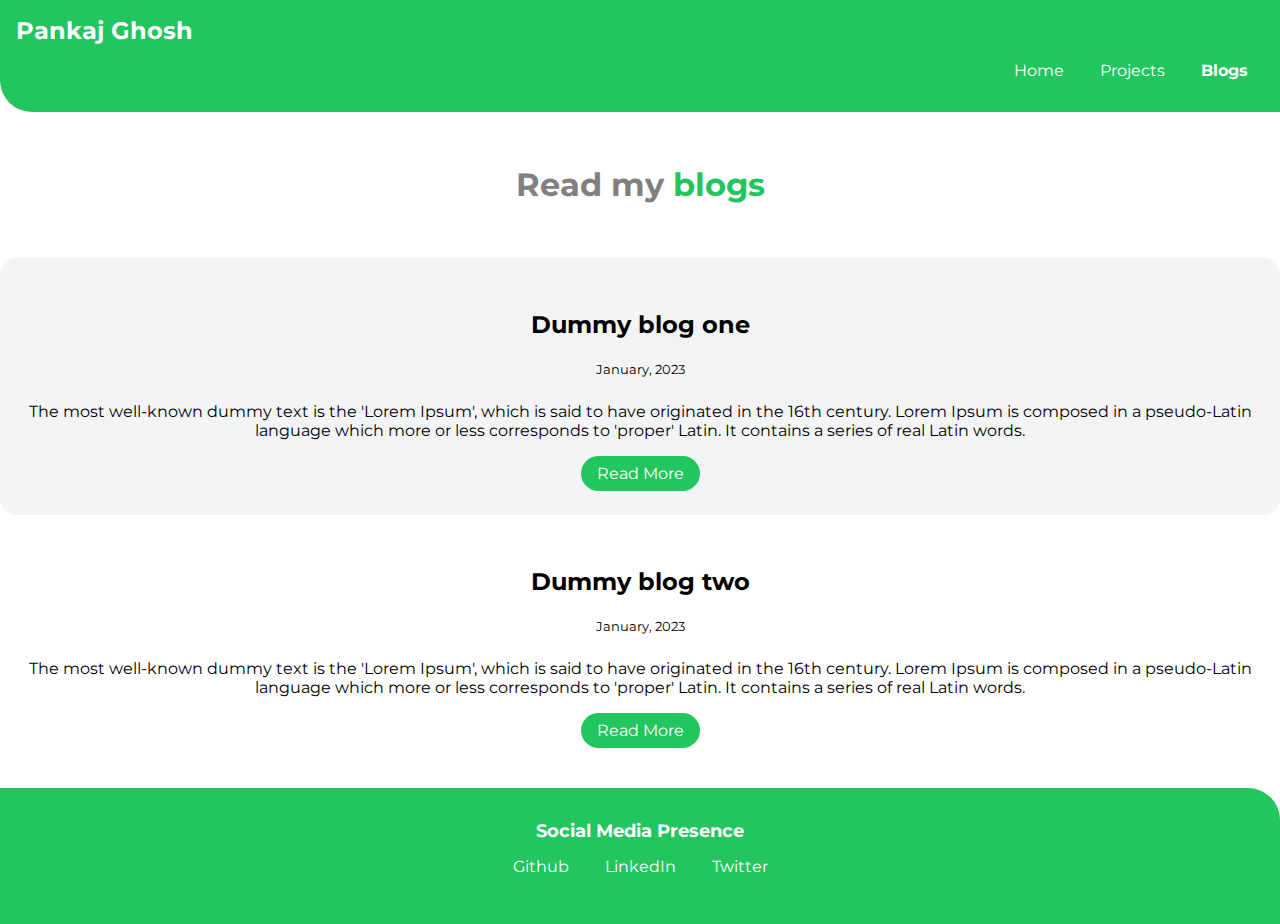
==== other-pages/blogs.html @ 4e96bc9e "docs : added dummy blog2" ====
<!DOCTYPE html>
<html lang="en">
<head>
    <!-- metatags -->
    <meta charset="UTF-8">
    <meta http-equiv="X-UA-Compatible" content="IE=edge">
    <meta name="viewport" content="width=device-width, initial-scale=1.0">

    <!-- title -->
    <title>Blogs | Pankaj Ghosh</title>

    <!-- links -->
    <link rel="apple-touch-icon" sizes="180x180" href="/image/apple-touch-icon.png"/>
    <link rel="icon" type="image/png" sizes="32x32" href="/image/favicon-32x32.png"/>
    <link rel="icon" type="image/png" sizes="16x16" href="/image/favicon-16x16.png"/>
    <link rel="manifest" href="/image/site.webmanifest" />

    <link rel="stylesheet" href="style.css">

</head>
<body>
     <!-- navigation -->
    <nav class="navigation">
        <div class="brandName">Pankaj Ghosh</div>
        <ul class="align-right">
            <li class="list-item-non-bullets list-item-inline"><a class="link" href="/">Home</a></li>
            <li class="list-item-non-bullets list-item-inline"><a class="link" href="/other-pages/projects.html">Projects</a></li>
            <li class="list-item-non-bullets list-item-inline"><a class="link link-active" href="/other-pages/blogs.html">Blogs</a></li>
        </ul>
    </nav>
    
    <!-- header -->
    <header>
        <div class="hero">
            <h1 class="hero-header">Read my <span style="color: var(--primary-color);">blogs</span></h1>
        </div>
    </header>

    <!-- off-white section -->
    <section class="section off-white">
        <h2 class="section-header">Dummy blog one</h2>
        <small>January, 2023</small>
        <p>The most well-known dummy text is the 'Lorem Ipsum', which is said to have originated in the 16th century. Lorem Ipsum is composed in a pseudo-Latin language which more or less corresponds to 'proper' Latin. It contains a series of real Latin words.</p>

        <!-- button primary-->
        <a class="buttons button-primary" href="/">Read More</a>
    </section>

    <!-- white section -->
    <section class="section">
        <h2 class="section-header">Dummy blog two</h2>
        <small>January, 2023</small>
        <p>The most well-known dummy text is the 'Lorem Ipsum', which is said to have originated in the 16th century. Lorem Ipsum is composed in a pseudo-Latin language which more or less corresponds to 'proper' Latin. It contains a series of real Latin words.</p>

        <!-- button primary-->
        <a href="/" class="buttons button-primary">Read More</a>
    </section>

    <!-- footer -->
    <footer>
        <div class="footer-header">Social Media Presence</div>
        <ul>
            <li class="list-item-non-bullets list-item-inline"><a class="link" href="https://github.com/PankajGhosh998">Github</a></li>
            <li class="list-item-non-bullets list-item-inline"><a class="link" href="https://www.linkedin.com/in/pankaj-ghosh-99a296260/">LinkedIn</a></li>
            <li class="list-item-non-bullets list-item-inline"><a class="link" href="https://twitter.com/PaNkaj01395817">Twitter</a></li>
        </ul>
    </footer>
</body>
</html>
---- other-pages/style.css ----
/* import fonts */
@import url('https://fonts.googleapis.com/css2?family=Montserrat:wght@400;700&display=swap');

/*set variable */
:root{
    --primary-color : #22c55e;
    --secondary-color : white;
    --gray : gray;
    --off-white : #f3f4f6;
}

/* page setup */
body{
    font-family: 'Montserrat', sans-serif;;
    margin: 0px;
}

.link{
    text-decoration: none;
}

/* navigation */
.navigation{
    background-color: var(--primary-color);
    color: var(--secondary-color);
    padding: 1rem;
    border-bottom-left-radius: 2rem;
}
.navigation .brandName{
    font-weight: bold;
    font-size: 1.5rem;
}
.navigation .link{
    color: var(--secondary-color);
}
.list-item-non-bullets{
    list-style: none;
}
.align-right{
    text-align: right;
}
.list-item-inline{
    display: inline;
    padding: 0rem 1rem;
}
.link-active{
    font-weight: bold;
}

/* header */
header{
    text-align: center;
    padding: 2rem 1rem;
}
.hero-header{
    color: var(--gray);
}

/* section */
section{
    text-align: center;
    padding: 2rem 1rem;
    border-radius: 1rem;
}

.off-white{
    background-color: var(--off-white);
}

/* paragraph */
p{
    padding: 0.5rem;
}

/* button */

.buttons{
    text-decoration: none;
    padding: 0.5rem 1rem;
}

.button-primary{
    background-color: var(--primary-color);
    color: var(--secondary-color);
    border-radius: 2rem;
}

.button-secondary{
    border: 1px solid var(--primary-color);
    border-radius: 2rem;
    color: var(--primary-color);
}

/* footer */
footer{
    text-align: center;
    padding: 2rem 1rem;
    background-color: var(--primary-color);
    border-top-right-radius: 2rem;
    margin-top: 1rem;
}

.footer-header{
    font-size: 1.1rem;
    font-weight: bold;
    color: var(--secondary-color);
}

footer ul{
    padding-inline-start: 0px;
}

footer a{
    color: var(--secondary-color);
}
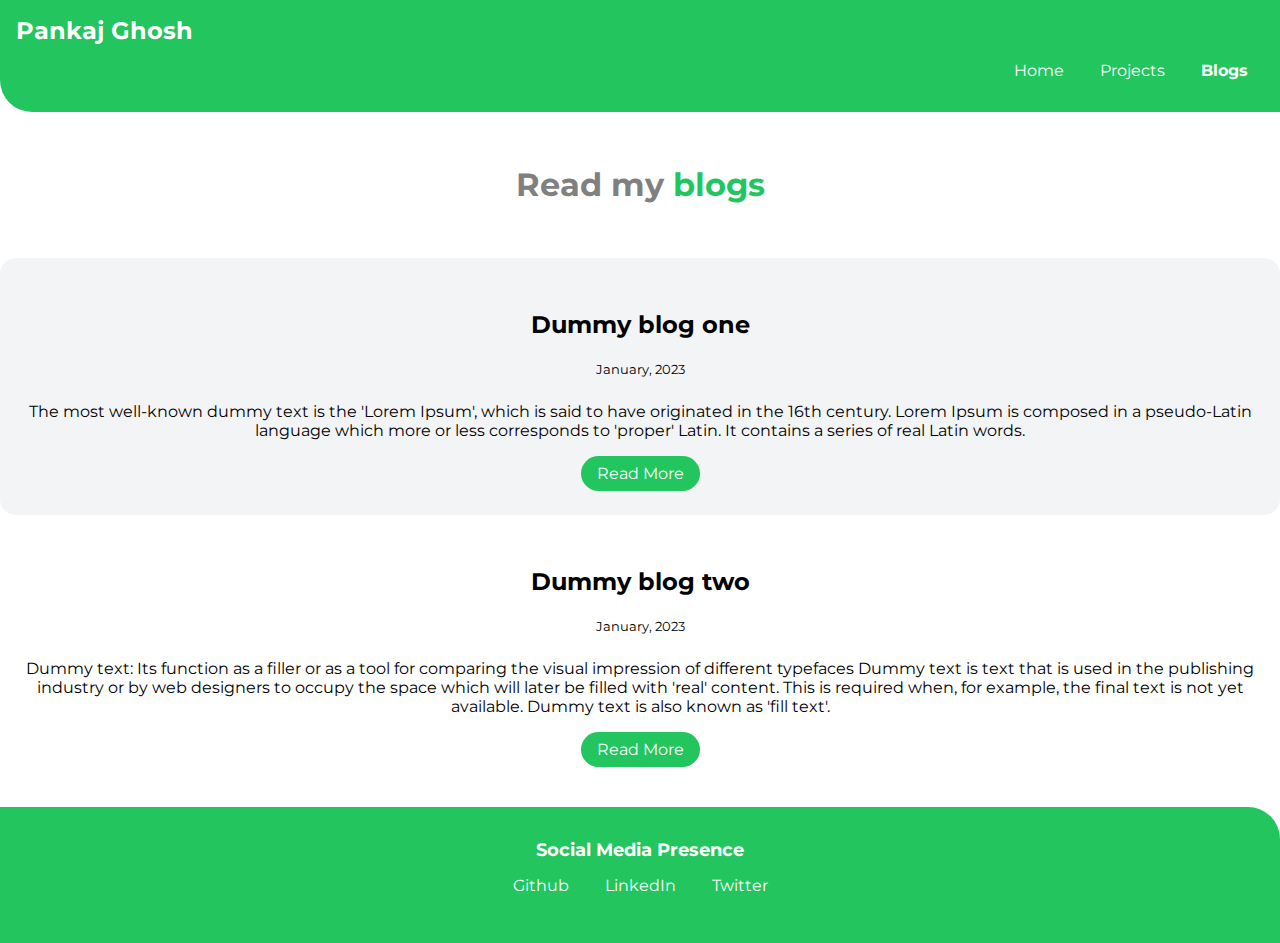
==== commit 866da4e7: "docs : rename page" ====
--- a/other-pages/blogs.html
+++ b/other-pages/blogs.html
@@ -7,7 +7,7 @@
     <meta name="viewport" content="width=device-width, initial-scale=1.0">
 
     <!-- title -->
-    <title>Blogs | Pankaj Ghosh</title>
+    <title>Dummy Blogs | Pankaj Ghosh</title>
 
     <!-- links -->
     <link rel="apple-touch-icon" sizes="180x180" href="/image/apple-touch-icon.png"/>
@@ -43,17 +43,17 @@
         <p>The most well-known dummy text is the 'Lorem Ipsum', which is said to have originated in the 16th century. Lorem Ipsum is composed in a pseudo-Latin language which more or less corresponds to 'proper' Latin. It contains a series of real Latin words.</p>
 
         <!-- button primary-->
-        <a class="buttons button-primary" href="/">Read More</a>
+        <a class="buttons button-primary" href="/other-pages/dummyblog.html">Read More</a>
     </section>
 
     <!-- white section -->
     <section class="section">
         <h2 class="section-header">Dummy blog two</h2>
         <small>January, 2023</small>
-        <p>The most well-known dummy text is the 'Lorem Ipsum', which is said to have originated in the 16th century. Lorem Ipsum is composed in a pseudo-Latin language which more or less corresponds to 'proper' Latin. It contains a series of real Latin words.</p>
+        <p>Dummy text: Its function as a filler or as a tool for comparing the visual impression of different typefaces Dummy text is text that is used in the publishing industry or by web designers to occupy the space which will later be filled with 'real' content. This is required when, for example, the final text is not yet available. Dummy text is also known as 'fill text'.</p>
 
         <!-- button primary-->
-        <a href="/" class="buttons button-primary">Read More</a>
+        <a href="/other-pages/dummyblog.html" class="buttons button-primary">Read More</a>
     </section>
 
     <!-- footer -->
